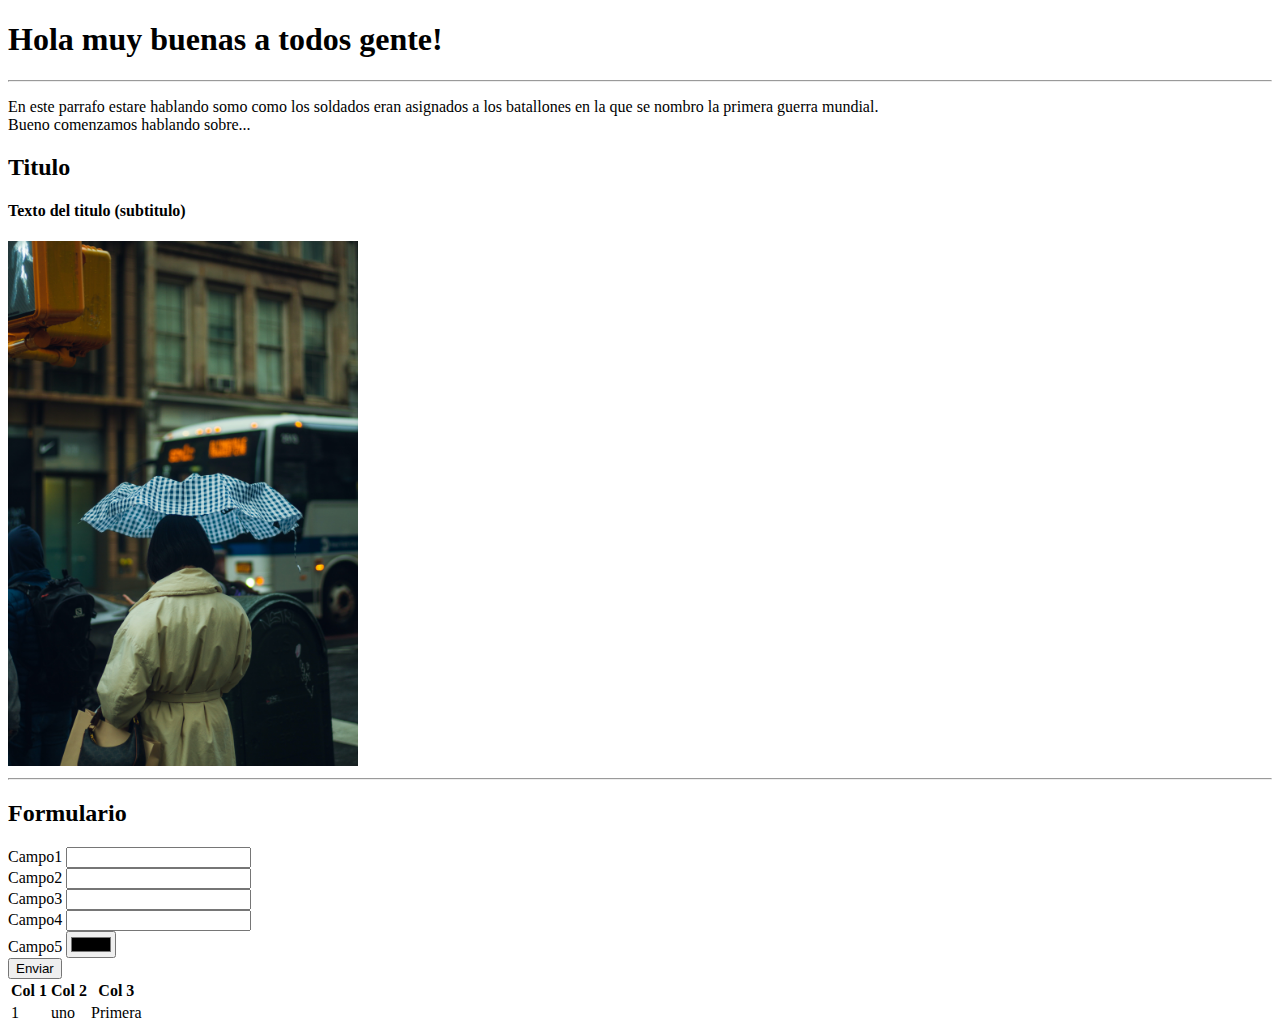
==== index.html @ e67be7f0 "clase" ====
<!DOCTYPE html>
<html>  
    <head>  
        <title>Interestelar</title>
    </head>
    <body>  
        <h1>Hola muy buenas a todos gente!</h1>
        <hr>
        <p> 
            En este parrafo estare hablando somo como los soldados eran asignados a los batallones en la que se nombro la primera guerra mundial.
            <br>
            Bueno comenzamos hablando sobre...
        </p>
        <div id="divPrimario">  
            <h2>Titulo</h2>
            <div id="divTexto">
                <h4>Texto del titulo (subtitulo)</h4>
            </div>    
              
            <img src="imagenes/image.jpg" width="350px"> 
        </div>
        <hr>
        <div>
            <!-- 
                Esto es un comentario
                Method tiene 2 posibles valores
                1)GET: enviamos la informacion a través de la url
                2)POST: enviamos la informacion oculta
              -->
              <h2>Formulario</h2>
            <form action="index.html"  method="GET">
                <label>Campo1</label>
                <input type="text" name="campo1">
                <br>
                <label>Campo2</label>
                <input type="number" name="campo2">
                <br>
                <label>Campo3</label>
                <input type="password" name="campo3">
                <br>
                <label>Campo4</label>
                <input type="email" name="campo4">
                <br>
                <label>Campo5</label>
                <input type=color name="campo5">
                <br>
                <button>Enviar</button>

            </form>
            <div>
                <table>
                    <thead>
                        <tr>
                            <th>Col 1</th> 
                            <th>Col 2</th> 
                            <th>Col 3</th>
                         </tr>
                    </thead>
                    <tbody>
                        <tr>
                            <td>1</td>
                            <td>uno</td>
                            <td>Primera</td>
                        </tr>
                    </tbody>

                </table>

            </div>

        </div>
    </body>
</html>
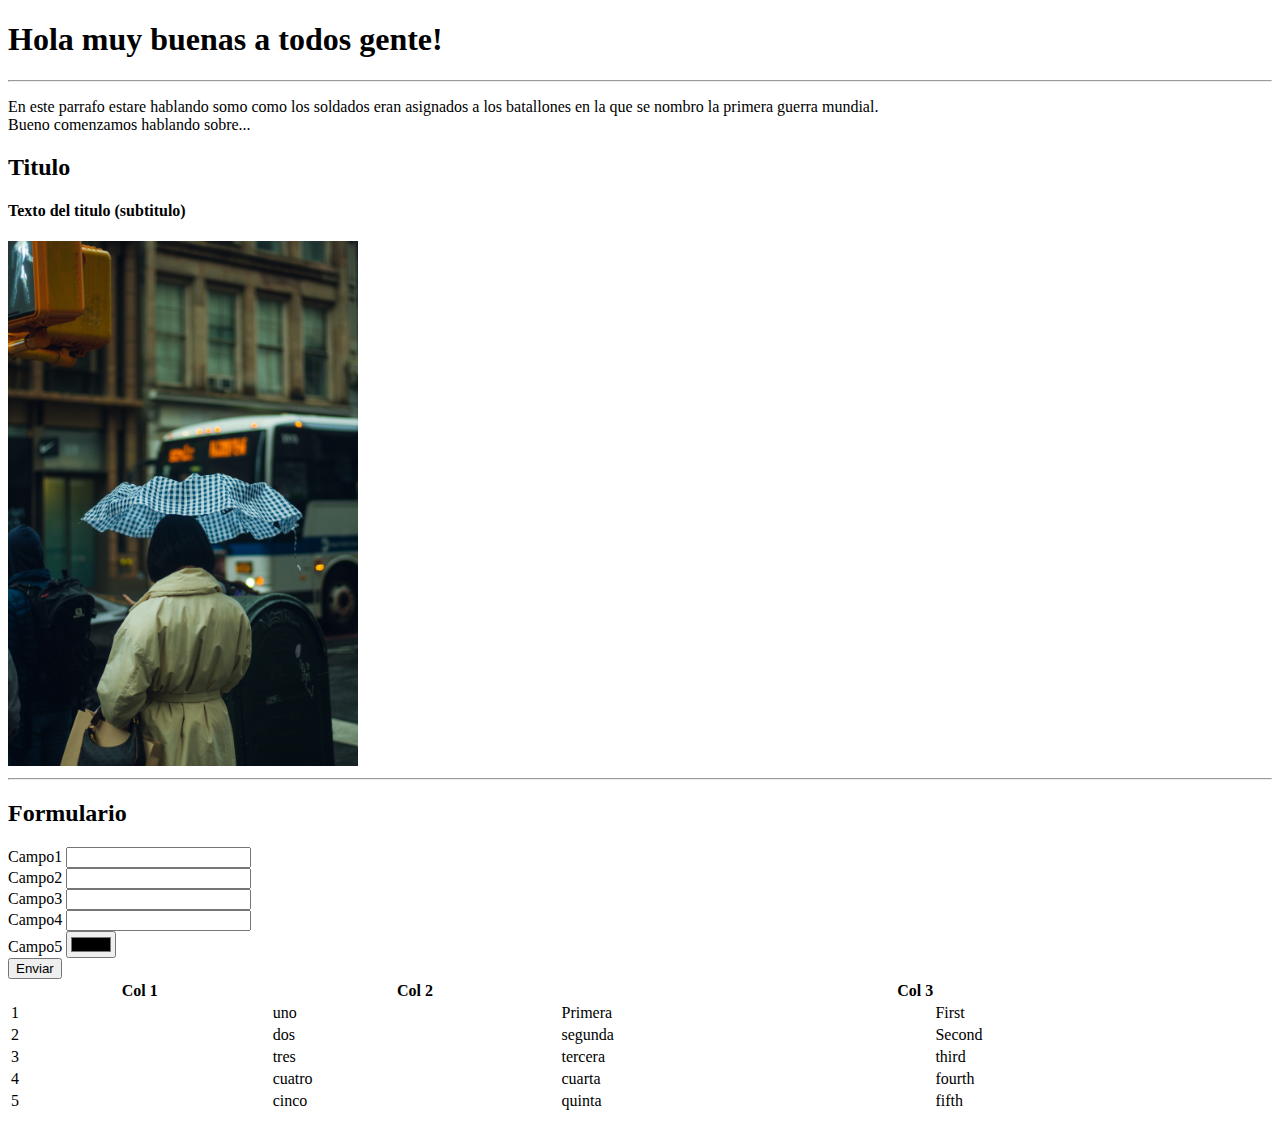
==== commit fbbb3b21: "materialize" ====
--- a/index.html
+++ b/index.html
@@ -48,12 +48,12 @@
 
             </form>
             <div>
-                <table>
+                <table width="100%" >
                     <thead>
                         <tr>
                             <th>Col 1</th> 
                             <th>Col 2</th> 
-                            <th>Col 3</th>
+                            <th colspan="2">Col 3</th>
                          </tr>
                     </thead>
                     <tbody>
@@ -61,6 +61,32 @@
                             <td>1</td>
                             <td>uno</td>
                             <td>Primera</td>
+                            <td>First</td>
+                        </tr>
+                    <tbody>
+                        <tr>
+                            <td>2</td>
+                            <td>dos</td>
+                            <td>segunda</td>
+                            <td>Second</td>
+                        </tr>
+                        <tr>
+                            <td>3</td>
+                            <td>tres</td>
+                            <td>tercera</td>
+                            <td>third</td>
+                        </tr>
+                        <tr>
+                            <td>4</td>
+                            <td>cuatro</td>
+                            <td>cuarta</td>
+                            <td>fourth</td>
+                        </tr>
+                        <tr>
+                            <td>5</td>
+                            <td>cinco</td>
+                            <td>quinta</td>
+                            <td>fifth</td>
                         </tr>
                     </tbody>
 
